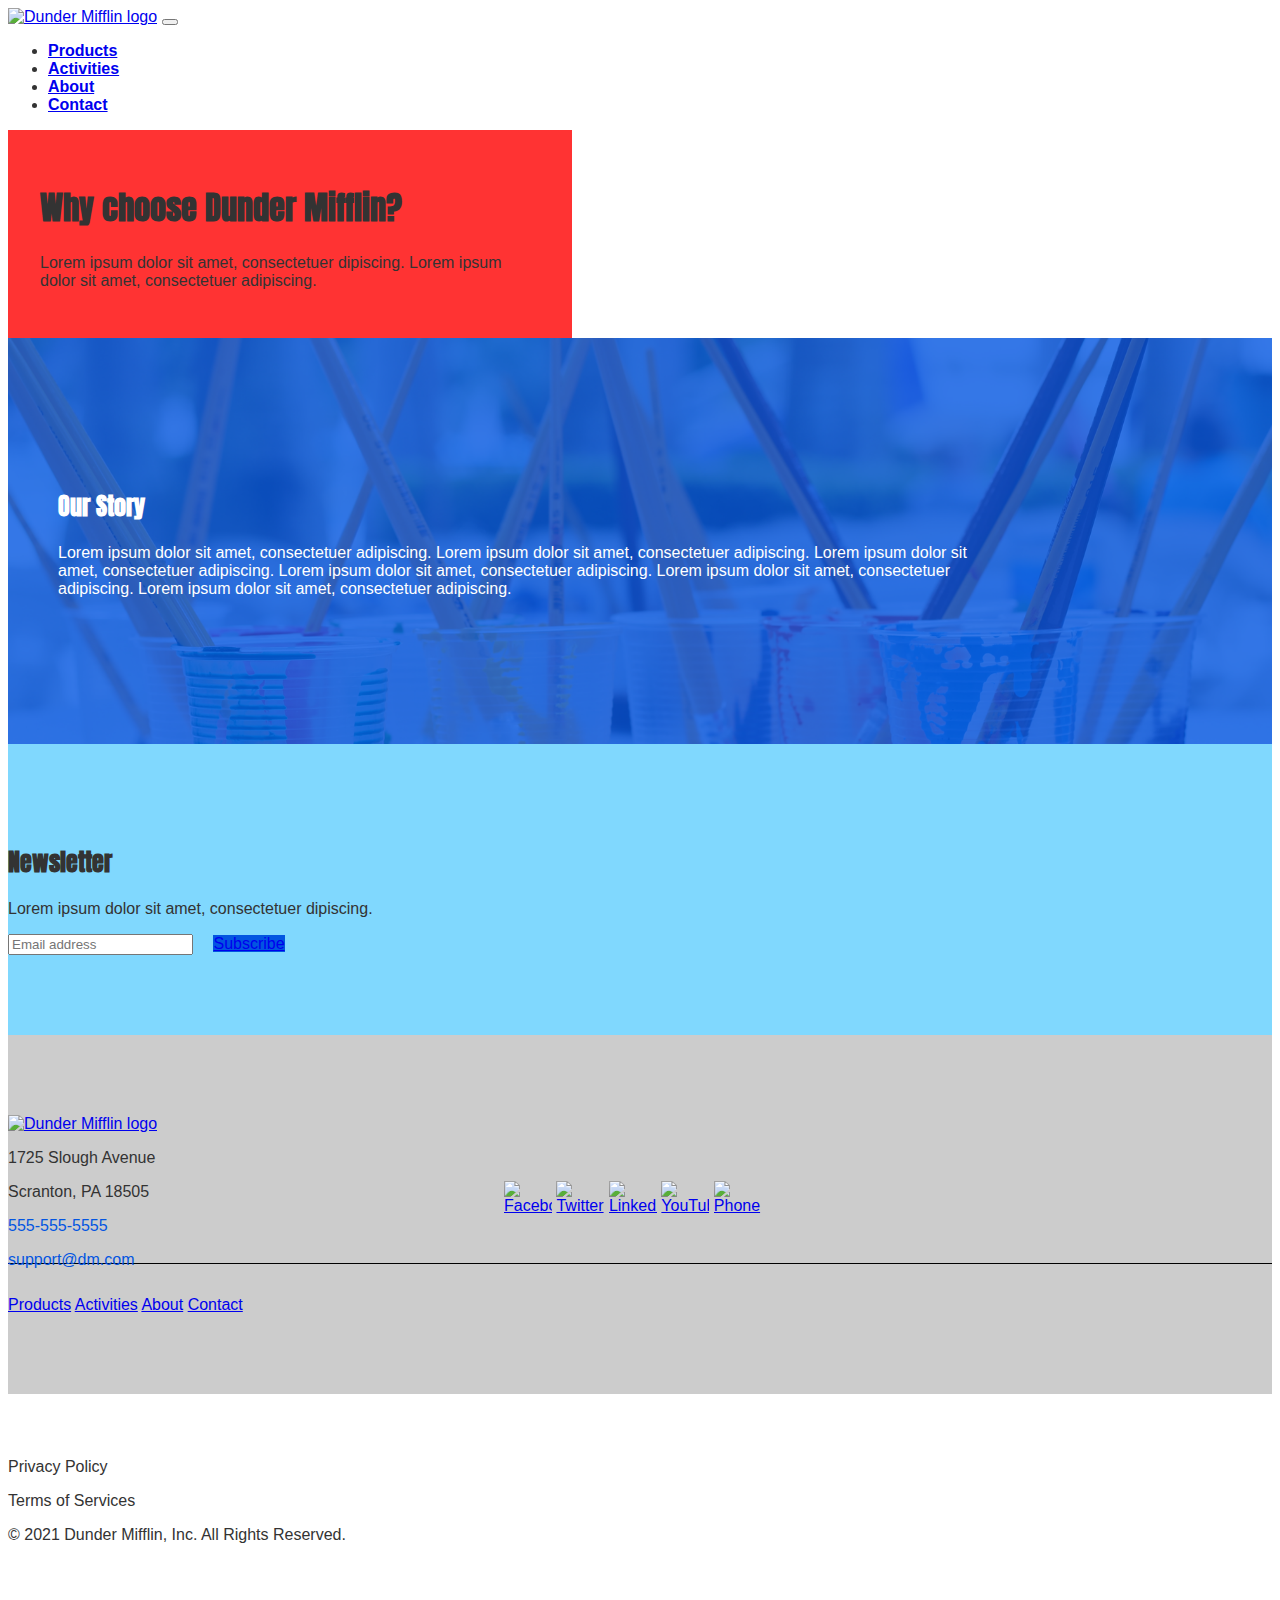
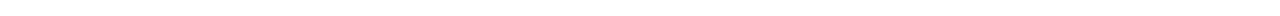
==== about.html @ 8d3ddeda "Fix bg img for about page, clean up LESS" ====
<!DOCTYPE html>
<html lang="en">

<head>
    <!-- Required meta tags -->
    <meta charset="utf-8">
    <meta name="viewport" content="width=device-width, initial-scale=1">

    <!-- Bootstrap CSS -->
    <link href="https://cdn.jsdelivr.net/npm/bootstrap@5.0.0-beta1/dist/css/bootstrap.min.css" rel="stylesheet"
        integrity="sha384-giJF6kkoqNQ00vy+HMDP7azOuL0xtbfIcaT9wjKHr8RbDVddVHyTfAAsrekwKmP1" crossorigin="anonymous">

    <!-- Custom CSS -->
    <link rel="stylesheet" href="css/main.css" type="text/css">

    <!-- Google font -->
    <link rel="preconnect" href="https://fonts.gstatic.com">
    <link href="https://fonts.googleapis.com/css2?family=Anton&display=swap" rel="stylesheet">

    <title>Dunder Mifflin Paper Company</title>
</head>

<body>
    <!-- Navbar component-->
    <header class="vh-100 d-flex flex-wrap about">
        <nav id="navbar" class="navbar navbar-light navbar-expand-md bg-transparent align-self-start w-100">
            <div class="container">
                <a class="logo navbar-brand" href="index.html"><img class="logo" src="images/logo.png" alt="Dunder Mifflin logo"></a>
      
                <button class="navbar-toggler" type="button" data-bs-toggle="collapse" data-bs-target="#navbarResponsive"
                    aria-controls="navbarResponsive" aria-expanded="false" aria-label="Toggle navigation">
                    <span class="navbar-toggler-icon"></span>
                </button>

                <div id="navbarResponsive" class="collapse navbar-collapse">
                    <ul class="navbar-nav">
                        <li class="nav-item"><a class="nav-link" href="products.html">Products</a></li>
                        <li class="nav-item"><a class="nav-link" href="activities.html">Activities</a></li>
                        <li class="nav-item"><a class="nav-link" href="about.html">About</a></li>
                        <li class="nav-item"><a class="nav-link" href="contact.html">Contact</a></li>
                    </ul>
                </div>
            </div>
        </nav>

        <!-- Banner -->
        <div class="container d-flex">
            <section class="align-self-center">
                <h1>Why choose Dunder Mifflin?</h1>
                <p>Lorem ipsum dolor sit amet, consectetuer dipiscing. Lorem ipsum dolor sit amet, consectetuer adipiscing.</p>
            </section>
        </div>
    </header>


    <div class="about-us my-5 py-5">
        <div class="container">
            <div class="row justify-content-center align-items-center">
                <div class="col about-us-content">
                    <h2>Our Story</h2>
                    <p>Lorem ipsum dolor sit amet, consectetuer adipiscing. Lorem ipsum dolor sit amet, consectetuer adipiscing. Lorem ipsum dolor sit amet, consectetuer adipiscing. Lorem ipsum dolor sit amet, consectetuer adipiscing. Lorem ipsum dolor sit amet, consectetuer adipiscing. Lorem ipsum dolor sit amet, consectetuer adipiscing.</p>
                </div>
            </div>
        </div>
    </div>


    <footer>
        <!-- Newsletter -->
        <div id="newsletter" class="container">
            <section class="row d-flex flex-md-row flex-wrap">
                <div class="col-lg-4 text-center">
                    <h2>Newsletter</h2>
                    <p>Lorem ipsum dolor sit amet, consectetuer dipiscing.</p>
                </div>

                <div class="col-lg-1"></div>

                <div class="col-lg-7">
                    <div class="container d-flex flex-wrap">
                        <input type="email" class="form-control" id="exampleFormControlInput1" placeholder="Email address">

                        <a class="btn btn-primary" href="#">Subscribe</a>
                    </div>
                </div>
            </section>
        </div>

        <!-- Main footer -->
        <section id="grey-bg">
            <div id="footer" class="container">
                <div class="row d-flex flex-xs-row flex-wrap">
                    <a class="logo col-2" href="index.html"><img class="logo" src="images/logo.png" alt="Dunder Mifflin logo"></a>

                    <!-- <div class="col-"></div> -->

                    <div class="col-10 d-flex">
                        <div>
                            <p>1725 Slough Avenue</p>
                            <p>Scranton, PA 18505</p>
                        
                            <p class="blue">555-555-5555</p>
                            <p class="blue">support@dm.com</p>
                        </div>
                    </div>
                </div>

                <div id="social">
                    <a href="#"><img class="icon" src="images/facebook.png" alt="Facebook"></a>
                    <a href="#"><img class="icon" src="images/twitter.png" alt="Twitter"></a>
                    <a href="#"><img class="icon" src="images/linkedin.png" alt="LinkedIn"></a>
                    <a href="#"><img class="icon" src="images/youtube.png" alt="YouTube"></a>
                    <a href="#"><img class="icon" src="images/phone.png" alt="Phone"></a>
                </div>

                <div id="quicklinks" class="d-flex justify-content-center">
                    <div class="wrapper text-center d-flex flex-md-row">
                        <a class="nav-link" href="#">Products</a>
                        <a class="nav-link" href="#">Activities</a>
                        <a class="nav-link" href="#">About</a>
                        <a class="nav-link" href="#">Contact</a>
                    </div>
                </div>
            </div>
        </section>

        <!-- Legal -->
        <div id="white-bg">
            <div class="container">
                <div class="row d-flex flex-sm-row flex-wrap">
                    <div class="col-3"></div>
                    <p class="col-3 text-center">Privacy Policy</p>
                    <p class="col-3 text-center">Terms of Services</p>
                    <div class="col-3"></div>
                    <p class="text-center">&copy; 2021 Dunder Mifflin, Inc. All Rights Reserved.</p>
                </div>
            </div>
        </div>
    </footer>

    <!-- Option 1: Bootstrap Bundle with Popper -->
    <script src="https://cdn.jsdelivr.net/npm/bootstrap@5.0.0-beta1/dist/js/bootstrap.bundle.min.js"
    integrity="sha384-ygbV9kiqUc6oa4msXn9868pTtWMgiQaeYH7/t7LECLbyPA2x65Kgf80OJFdroafW"
    crossorigin="anonymous"></script>
</body>

</html>
---- css/main.css ----
.bgImg {
  background-repeat: no-repeat;
  background-size: cover;
  padding: 180px 0;
  margin-bottom: 2rem;
  color: #ffffff;
}
body {
  font-family: "Helvetica", sans-serif;
  color: #333333;
}
h2,
h1 {
  font-family: "Anton", sans-serif;
}
.logo {
  width: 75px;
}
h3 {
  background-repeat: no-repeat;
  background-size: cover;
  padding: 180px 0;
  margin-bottom: 2rem;
  color: #ffffff;
  font-weight: 700;
}
.btn-info {
  background-color: #333333;
  border-color: #333333;
  color: #ffffff;
}
.btn-info:hover {
  background-color: #cccccc;
  border-color: #cccccc;
}
.btn-primary {
  background-color: #0255e1;
  border-color: #0255e1;
}
.btn-primary:hover {
  background-color: #80d8fe;
  border-color: #80d8fe;
}
.btn-secondary {
  background-color: #8fc823;
  border-color: #8fc823;
}
.btn-secondary:hover {
  background-color: #b1ea45;
  border-color: #b1ea45;
}
header {
  background-image: url("../images/banner.jpg");
  background-repeat: no-repeat;
  background-size: cover;
}
header nav ul.navbar-nav {
  margin-left: auto;
}
header nav ul.navbar-nav .nav-item {
  font-weight: 700;
}
header section {
  background-color: rgba(2, 85, 225, 0.8);
  padding: 2rem;
  max-width: 500px;
}
header.about section {
  background-color: rgba(255, 0, 0, 0.8);
}
#products-header {
  background-image: url("../images/banner_products.jpg");
  background-repeat: no-repeat;
  background-size: cover;
}
#products-header .section-center {
  margin: auto;
}
#products-header section {
  background-color: rgba(143, 200, 35, 0.8);
  padding: 2rem;
  max-width: 500px;
  text-align: center;
}
main .container {
  margin: 8rem auto;
}
main .container section img {
  max-width: 650px;
  margin-bottom: 2rem;
  margin-left: auto;
}
main .container section article {
  margin-right: auto;
}
main #products h3 {
  background-image: url("../images/brochures.png");
}
main #activities h3 {
  background-image: url("../images/crafts.png");
}
main #activities article {
  margin-left: auto;
}
main #contact h3 {
  background-image: url("../images/pam.png");
}
.about-us .about-us-content {
  background-image: url("../images/our-story.png");
  background-size: cover;
  background-position: center center;
  padding: 130px 50px;
  z-index: 5;
  color: #ffffff;
}
.about-us .about-us-content p {
  width: 80%;
}
#main-products .container {
  margin: 1rem auto;
  max-width: 1050px;
}
.product-img {
  width: 100%;
  max-width: 500px;
}
.card {
  max-width: 500px;
  margin-bottom: 15px;
  border: none;
}
.card p {
  font-size: 0.7rem;
}
.copy {
  padding: 18% 6% 0 9%;
  max-width: 475px;
}
.btn-light {
  background-color: #ffffff;
  font-size: 0.7rem;
}
.about-products {
  margin: 55px 40px 40px 50px;
}
footer {
  background-color: #80d8fe;
}
footer #newsletter {
  padding: 5rem 0;
}
footer #newsletter .form-control {
  max-width: 30rem;
  margin-right: 1rem;
}
footer section#grey-bg {
  background-color: #cccccc;
  padding: 5rem 0;
}
footer section#grey-bg #footer .col-10 {
  margin: 1.5rem 0;
}
footer section#grey-bg #footer .col-10 p {
  margin-bottom: 0;
}
footer section#grey-bg #footer .col-10 .blue {
  color: #0255e1;
}
footer section#grey-bg #footer .icon {
  max-width: 3rem;
}
footer section#grey-bg #footer #quicklinks {
  margin-top: 3rem;
  border-top: 1px #000000 solid;
}
footer section#grey-bg #footer #quicklinks .wrapper {
  margin-top: 2rem;
}
footer #white-bg {
  background-color: #ffffff;
  padding: 3rem 0;
}
@media (min-width: 467px) {
  #footer .col-10 {
    -webkit-box-pack: end;
        -ms-flex-pack: end;
            justify-content: flex-end;
    margin-left: auto !important;
    margin-top: 0 !important;
  }
}
@media (min-width: 800px) {
  .card p {
    font-size: 1rem;
  }
  .copy .btn-light {
    font-size: 1rem;
  }
}
@media (min-width: 992px) {
  #newsletter h2,
  #newsletter p {
    text-align: left;
  }
  #social {
    max-width: 17rem;
    margin: auto;
    margin-top: -7rem;
  }
  #quicklinks {
    margin-top: 7rem;
  }
}
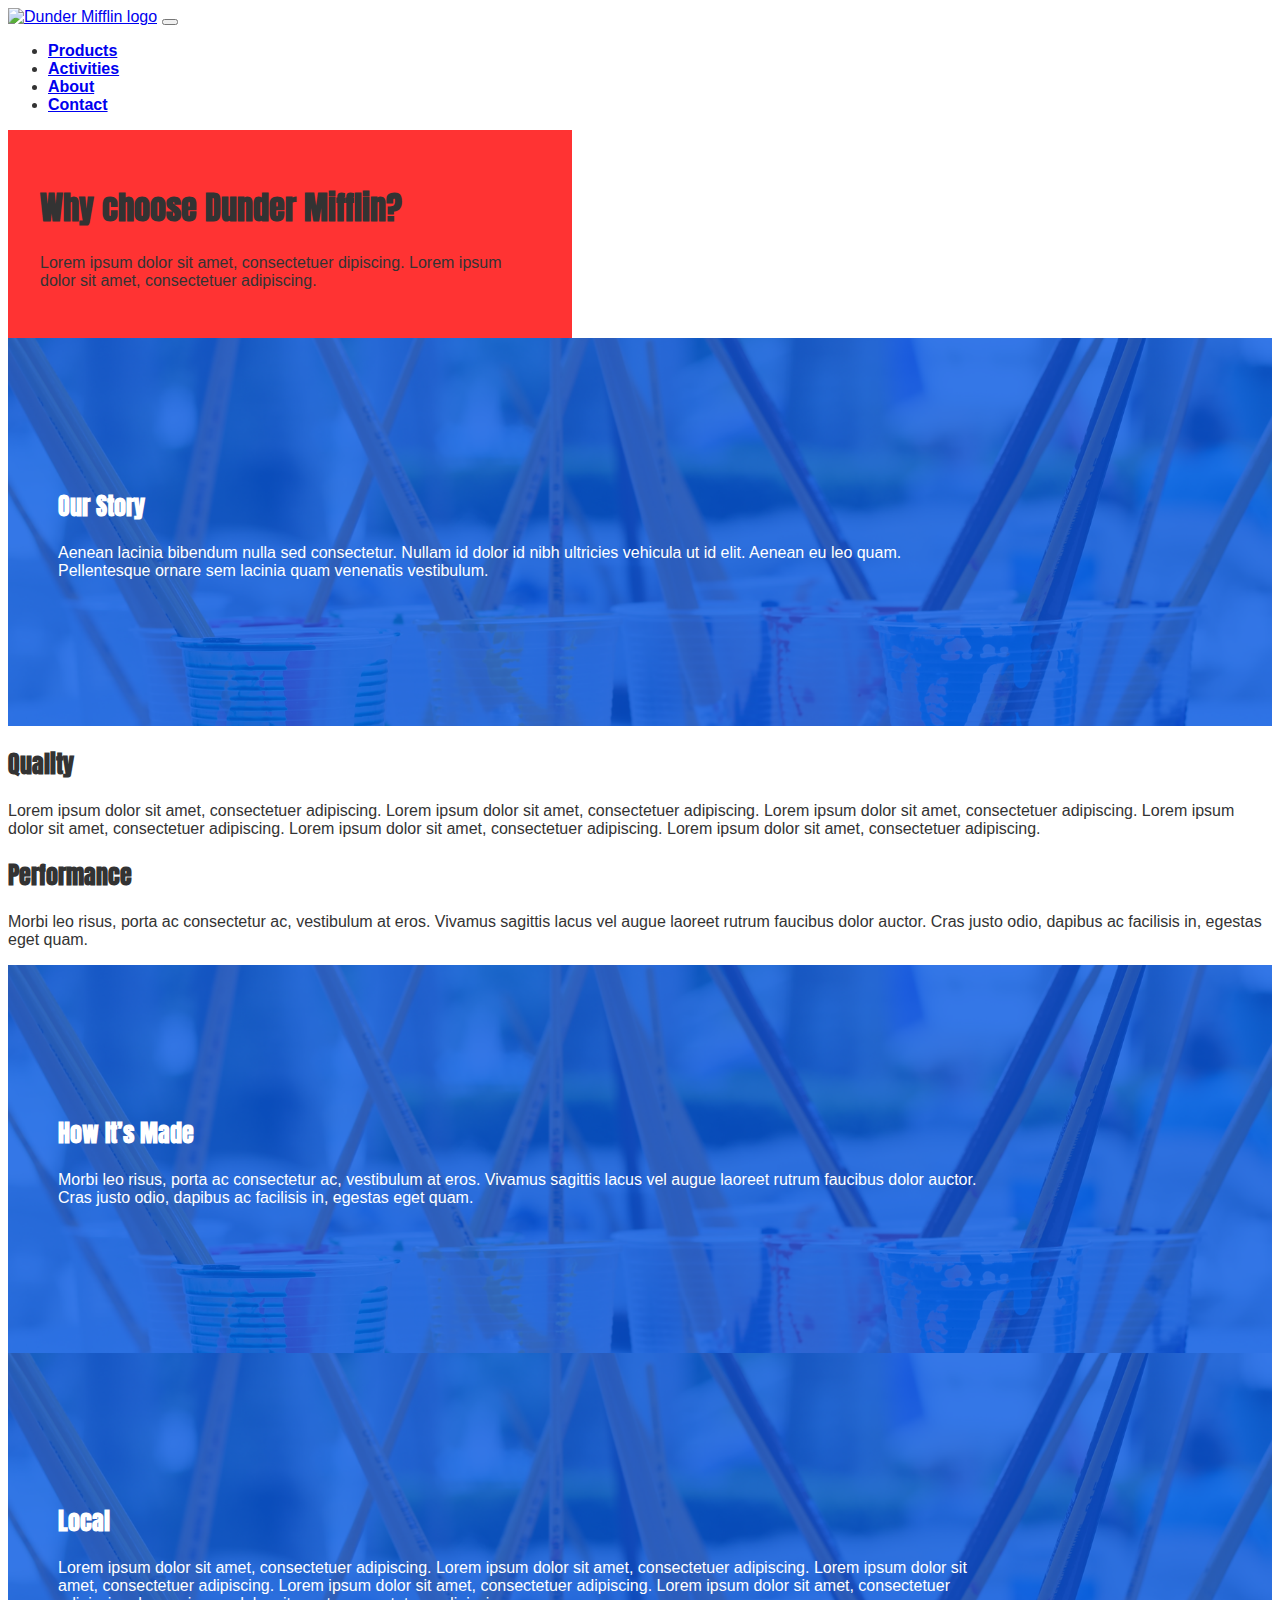
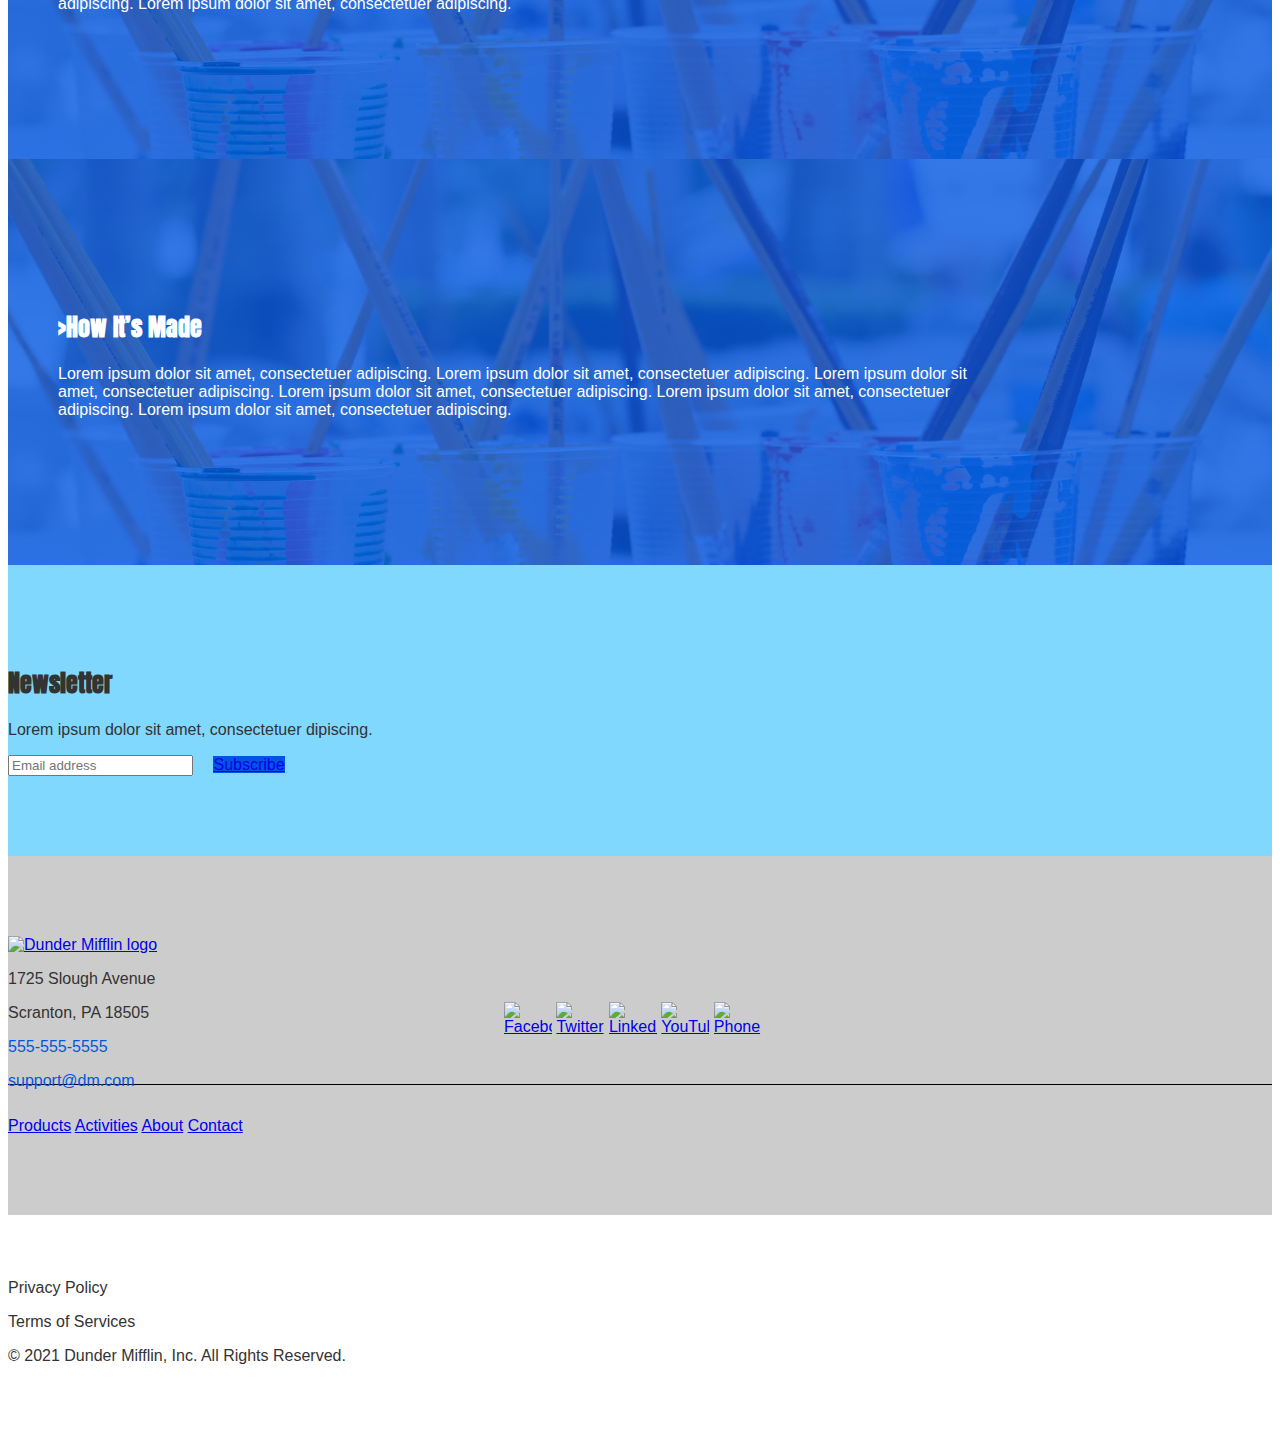
==== commit 61a09e6f: "about structure" ====
--- a/about.html
+++ b/about.html
@@ -56,13 +56,82 @@
     <div class="about-us my-5 py-5">
         <div class="container">
             <div class="row justify-content-center align-items-center">
-                <div class="col about-us-content">
-                    <h2>Our Story</h2>
+                <div class="col-12 col-md-12 about-us-content">
+                    <div class="row">
+                        <div class="col-12 col-md-5">
+                            <h2>Our Story</h2>
+                            <p>Aenean lacinia bibendum nulla sed consectetur. Nullam id dolor id nibh ultricies vehicula ut id elit. Aenean eu leo quam. Pellentesque ornare sem lacinia quam venenatis vestibulum.</p>
+                        </div>
+                    </div>  
+                </div>
+            </div>
+        </div>
+    </div>
+
+
+    <div class="impulse-sections my-5 py-5">
+        <div class="container">
+            <div class="row justify-content-between align-items-center">
+
+                <div class="col-12 col-md-5">
+                    <h2>Quality</h2>
                     <p>Lorem ipsum dolor sit amet, consectetuer adipiscing. Lorem ipsum dolor sit amet, consectetuer adipiscing. Lorem ipsum dolor sit amet, consectetuer adipiscing. Lorem ipsum dolor sit amet, consectetuer adipiscing. Lorem ipsum dolor sit amet, consectetuer adipiscing. Lorem ipsum dolor sit amet, consectetuer adipiscing.</p>
                 </div>
-            </div>
-        </div>
-    </div>
+
+                <div class="col-12 col-md-5">
+                    <h2>Performance</h2>
+                    <p>Morbi leo risus, porta ac consectetur ac, vestibulum at eros. Vivamus sagittis lacus vel augue laoreet rutrum faucibus dolor auctor. Cras justo odio, dapibus ac facilisis in, egestas eget quam.</p>
+                </div>
+
+            </div>
+        </div>
+    </div>
+
+    <div class="about-us my-5 py-5">
+        <div class="container">
+            <div class="row justify-content-center align-items-center">
+                <div class="col-12 col-md-12 about-us-content">
+                    <div class="row">
+                        <div class="col-12 col-md-5">
+                            <h2>How It’s Made</h2>
+                            <p>Morbi leo risus, porta ac consectetur ac, vestibulum at eros. Vivamus sagittis lacus vel augue laoreet rutrum faucibus dolor auctor. Cras justo odio, dapibus ac facilisis in, egestas eget quam.</p>
+                        </div>
+                    </div>  
+                </div>
+            </div>
+        </div>
+    </div>
+
+    <div class="about-us my-5 py-5">
+        <div class="container">
+            <div class="row justify-content-center align-items-center">
+                <div class="col-12 col-md-12 about-us-content">
+                    <div class="row">
+                        <div class="col-12 col-md-5">
+                            <h2>Local</h2>
+                            <p>Lorem ipsum dolor sit amet, consectetuer adipiscing. Lorem ipsum dolor sit amet, consectetuer adipiscing. Lorem ipsum dolor sit amet, consectetuer adipiscing. Lorem ipsum dolor sit amet, consectetuer adipiscing. Lorem ipsum dolor sit amet, consectetuer adipiscing. Lorem ipsum dolor sit amet, consectetuer adipiscing.</p>
+                        </div>
+                    </div>  
+                </div>
+            </div>
+        </div>
+    </div>
+
+    <div class="about-us my-5 py-5">
+        <div class="container">
+            <div class="row justify-content-center align-items-center">
+                <div class="col-12 col-md-12 about-us-content">
+                    <div class="row">
+                        <div class="col-12 col-md-5">
+                            <h2>>How It’s Made</h2>
+                            <p>Lorem ipsum dolor sit amet, consectetuer adipiscing. Lorem ipsum dolor sit amet, consectetuer adipiscing. Lorem ipsum dolor sit amet, consectetuer adipiscing. Lorem ipsum dolor sit amet, consectetuer adipiscing. Lorem ipsum dolor sit amet, consectetuer adipiscing. Lorem ipsum dolor sit amet, consectetuer adipiscing.</p>
+                        </div>
+                    </div>  
+                </div>
+            </div>
+        </div>
+    </div>
+
 
 
     <footer>
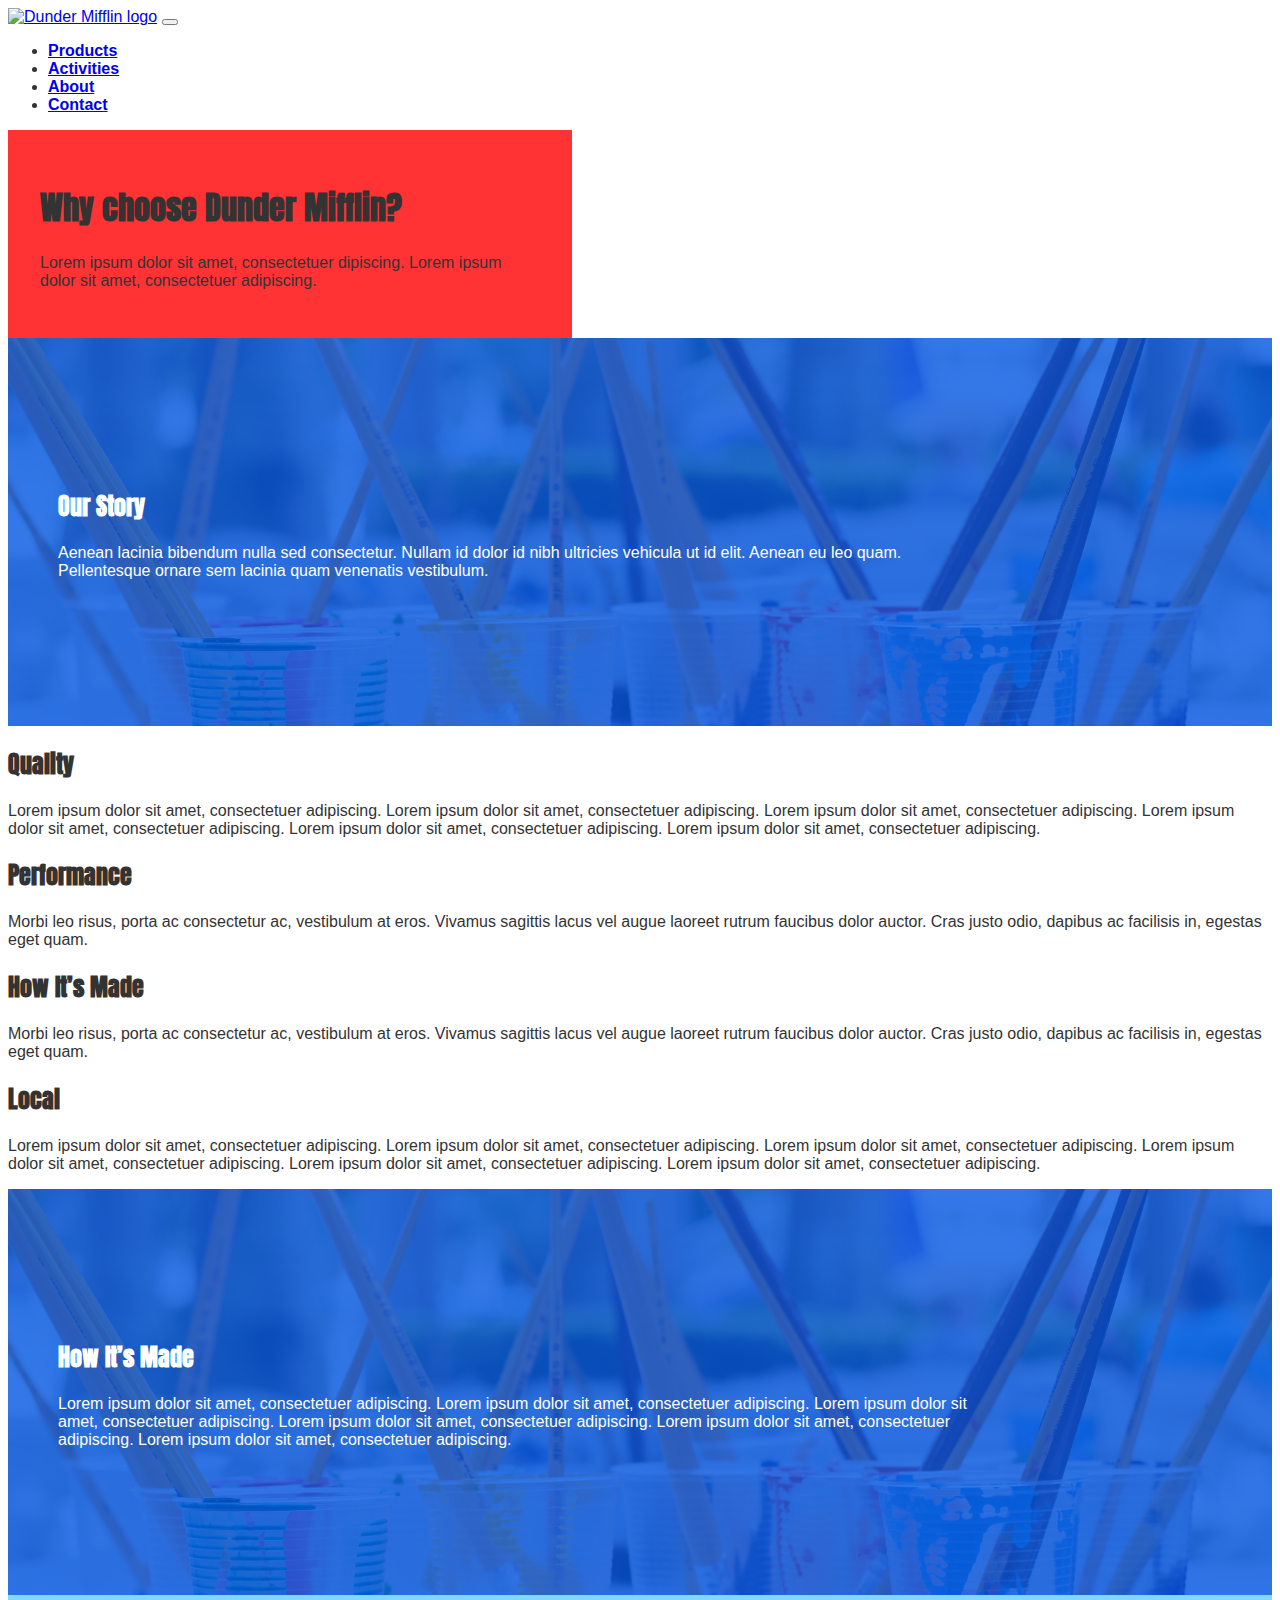
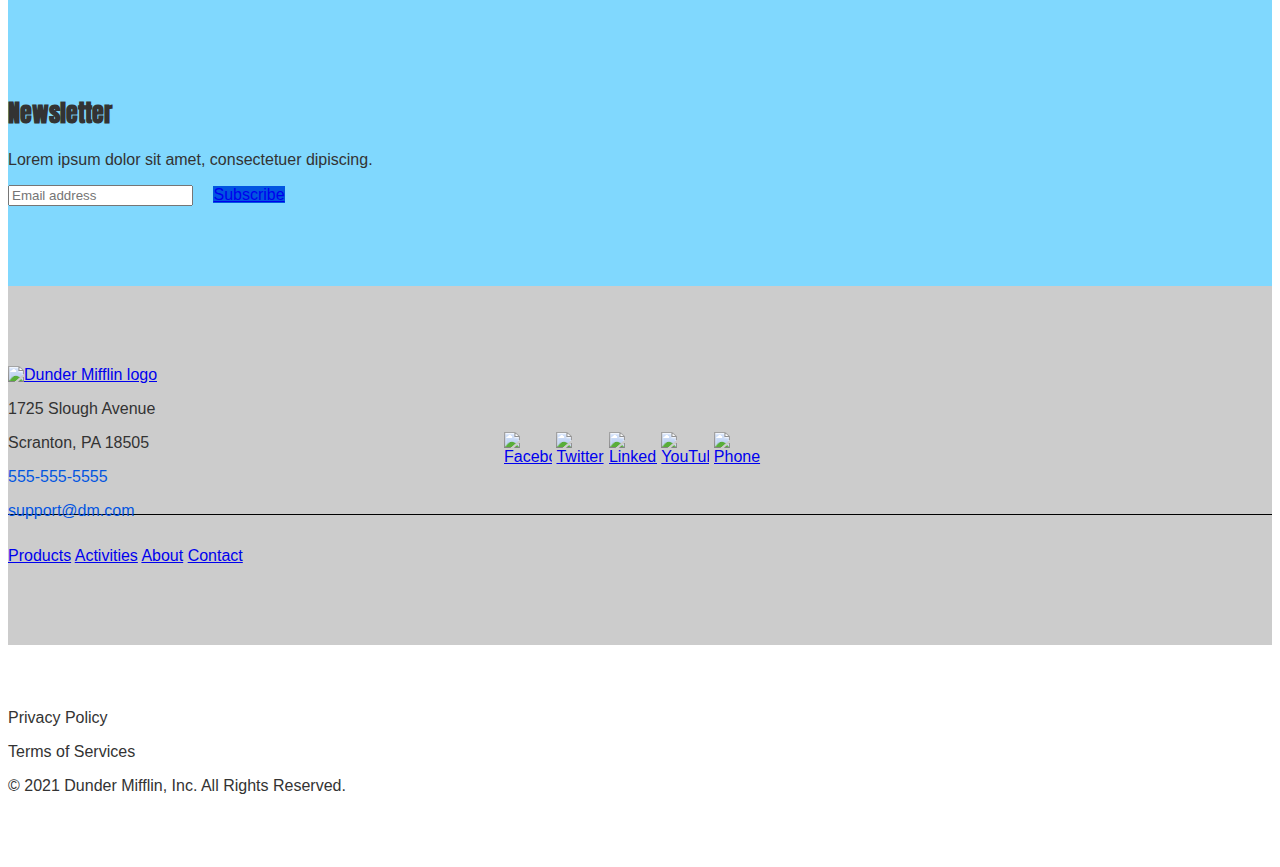
==== commit d60db0ec: "repair about sections" ====
--- a/about.html
+++ b/about.html
@@ -71,14 +71,14 @@
 
     <div class="impulse-sections my-5 py-5">
         <div class="container">
-            <div class="row justify-content-between align-items-center">
-
-                <div class="col-12 col-md-5">
+            <div class="row justify-content-between align-items-stretch">
+
+                <div class="col-12 col-md-5 quality p-5">
                     <h2>Quality</h2>
                     <p>Lorem ipsum dolor sit amet, consectetuer adipiscing. Lorem ipsum dolor sit amet, consectetuer adipiscing. Lorem ipsum dolor sit amet, consectetuer adipiscing. Lorem ipsum dolor sit amet, consectetuer adipiscing. Lorem ipsum dolor sit amet, consectetuer adipiscing. Lorem ipsum dolor sit amet, consectetuer adipiscing.</p>
                 </div>
 
-                <div class="col-12 col-md-5">
+                <div class="col-12 col-md-5 performance p-5">
                     <h2>Performance</h2>
                     <p>Morbi leo risus, porta ac consectetur ac, vestibulum at eros. Vivamus sagittis lacus vel augue laoreet rutrum faucibus dolor auctor. Cras justo odio, dapibus ac facilisis in, egestas eget quam.</p>
                 </div>
@@ -87,10 +87,10 @@
         </div>
     </div>
 
-    <div class="about-us my-5 py-5">
-        <div class="container">
-            <div class="row justify-content-center align-items-center">
-                <div class="col-12 col-md-12 about-us-content">
+    <div class="item my-5 py-5">
+        <div class="container">
+            <div class="row justify-content-center align-items-center">
+                <div class="col-12 col-md-12 content">
                     <div class="row">
                         <div class="col-12 col-md-5">
                             <h2>How It’s Made</h2>
@@ -102,10 +102,10 @@
         </div>
     </div>
 
-    <div class="about-us my-5 py-5">
-        <div class="container">
-            <div class="row justify-content-center align-items-center">
-                <div class="col-12 col-md-12 about-us-content">
+    <div class="item my-5 py-5">
+        <div class="container">
+            <div class="row justify-content-center align-items-center">
+                <div class="col-12 col-md-12 content">
                     <div class="row">
                         <div class="col-12 col-md-5">
                             <h2>Local</h2>
@@ -123,7 +123,7 @@
                 <div class="col-12 col-md-12 about-us-content">
                     <div class="row">
                         <div class="col-12 col-md-5">
-                            <h2>>How It’s Made</h2>
+                            <h2>How It’s Made</h2>
                             <p>Lorem ipsum dolor sit amet, consectetuer adipiscing. Lorem ipsum dolor sit amet, consectetuer adipiscing. Lorem ipsum dolor sit amet, consectetuer adipiscing. Lorem ipsum dolor sit amet, consectetuer adipiscing. Lorem ipsum dolor sit amet, consectetuer adipiscing. Lorem ipsum dolor sit amet, consectetuer adipiscing.</p>
                         </div>
                     </div>  
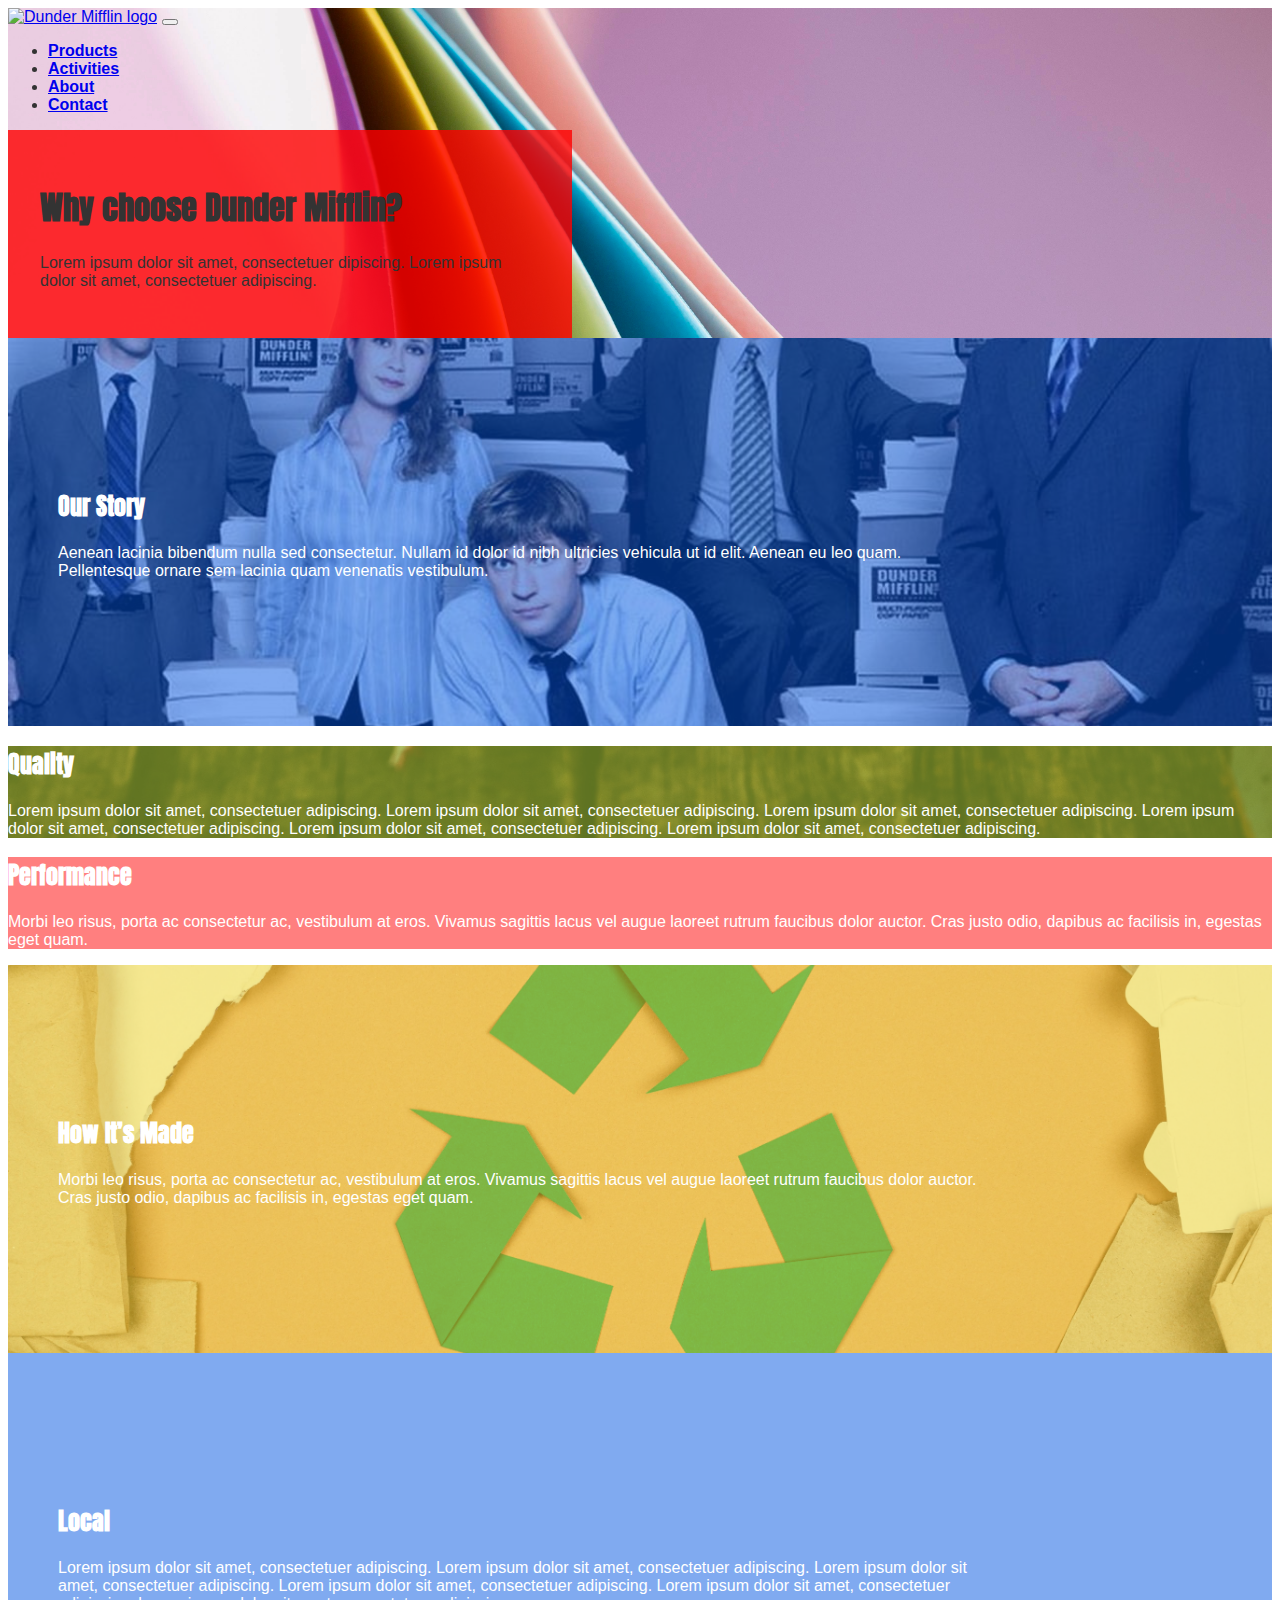
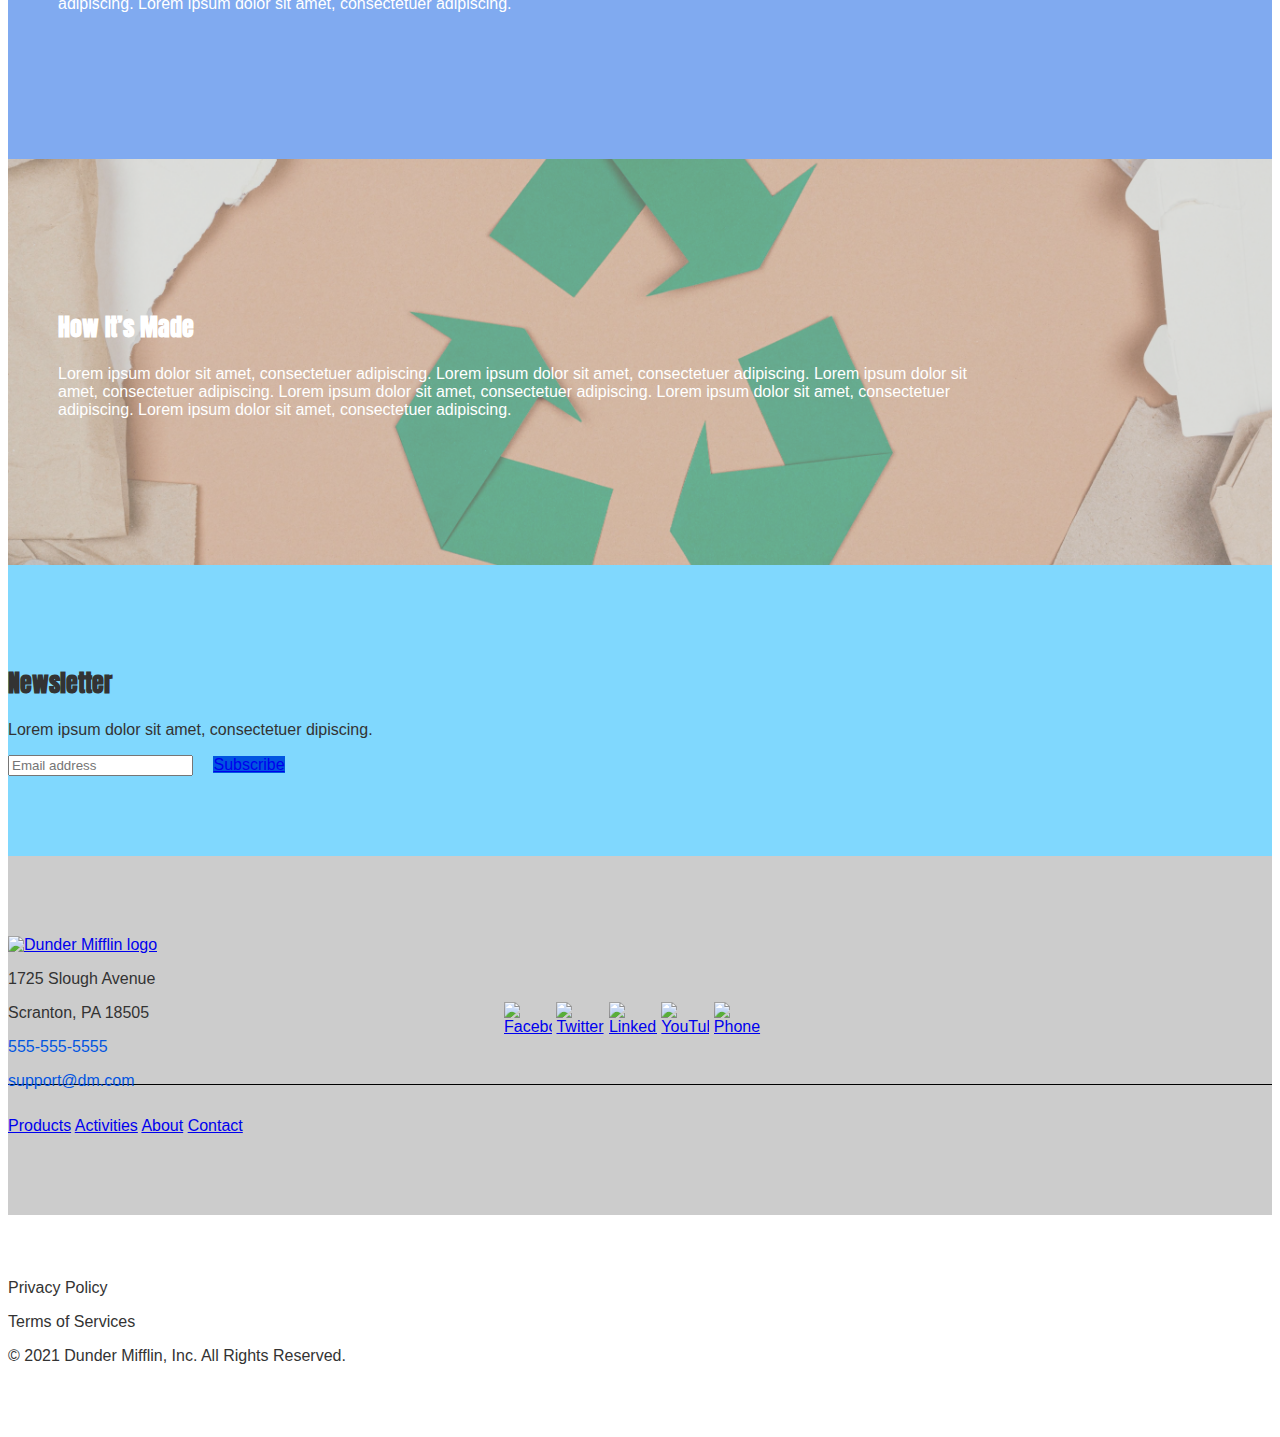
==== commit 69e88fc7: "update some imags" ====
--- a/about.html
+++ b/about.html
@@ -90,7 +90,7 @@
     <div class="item my-5 py-5">
         <div class="container">
             <div class="row justify-content-center align-items-center">
-                <div class="col-12 col-md-12 content">
+                <div class="col-12 col-md-12 content made">
                     <div class="row">
                         <div class="col-12 col-md-5">
                             <h2>How It’s Made</h2>
@@ -105,7 +105,7 @@
     <div class="item my-5 py-5">
         <div class="container">
             <div class="row justify-content-center align-items-center">
-                <div class="col-12 col-md-12 content">
+                <div class="col-12 col-md-12 content local">
                     <div class="row">
                         <div class="col-12 col-md-5">
                             <h2>Local</h2>
@@ -117,10 +117,10 @@
         </div>
     </div>
 
-    <div class="about-us my-5 py-5">
-        <div class="container">
-            <div class="row justify-content-center align-items-center">
-                <div class="col-12 col-md-12 about-us-content">
+    <div class="item my-5 py-5">
+        <div class="container">
+            <div class="row justify-content-center align-items-center">
+                <div class="col-12 col-md-12 content its-made">
                     <div class="row">
                         <div class="col-12 col-md-5">
                             <h2>How It’s Made</h2>
--- a/css/main.css
+++ b/css/main.css
@@ -64,6 +64,9 @@
   background-color: rgba(2, 85, 225, 0.8);
   padding: 2rem;
   max-width: 500px;
+}
+header.about {
+  background-image: url('../images/curved-layers-colored-papers-empty-background.jpeg');
 }
 header.about section {
   background-color: rgba(255, 0, 0, 0.8);
@@ -106,15 +109,168 @@
   background-image: url("../images/pam.png");
 }
 .about-us .about-us-content {
-  background-image: url("../images/our-story.png");
+  position: relative;
+  background-image: url("../images/office.jpg");
   background-size: cover;
   background-position: center center;
   padding: 130px 50px;
   z-index: 5;
   color: #ffffff;
 }
+.about-us .about-us-content:after {
+  background-color: rgba(2, 85, 225, 0.5);
+  content: '';
+  right: 0;
+  left: 0;
+  bottom: 0;
+  top: 0;
+  position: absolute;
+  z-index: -5;
+}
 .about-us .about-us-content p {
   width: 80%;
+}
+.item .content {
+  position: relative;
+  background-size: cover;
+  background-position: center center;
+  padding: 130px 50px;
+  z-index: 5;
+  color: #ffffff;
+}
+.item .content:after {
+  background-color: rgba(255, 0, 0, 0.5);
+  content: '';
+  right: 0;
+  left: 0;
+  bottom: 0;
+  top: 0;
+  position: absolute;
+  z-index: -5;
+}
+.item .content p {
+  width: 80%;
+}
+.item .content.made {
+  position: relative;
+  z-index: 5;
+  background-image: url("../images/recycling-concept.jpeg");
+  color: #fff;
+}
+.item .content.made:after {
+  background-color: rgba(254, 226, 55, 0.5);
+  content: '';
+  right: 0;
+  left: 0;
+  bottom: 0;
+  top: 0;
+  position: absolute;
+  z-index: -5;
+}
+.item .content.local {
+  position: relative;
+  z-index: 5;
+  color: #fff;
+}
+.item .content.local:after {
+  background-color: rgba(2, 85, 225, 0.5);
+  content: '';
+  right: 0;
+  left: 0;
+  bottom: 0;
+  top: 0;
+  position: absolute;
+  z-index: -5;
+}
+.item .content.its-made {
+  position: relative;
+  z-index: 5;
+  background-image: url("../images/recycling-concept.jpeg");
+  color: #fff;
+}
+.item .content.its-made:after {
+  background-color: rgba(204, 204, 204, 0.5);
+  content: '';
+  right: 0;
+  left: 0;
+  bottom: 0;
+  top: 0;
+  position: absolute;
+  z-index: -5;
+}
+.item .content.made-contact {
+  position: relative;
+  z-index: 5;
+  background-image: url("../images/high-contrast.jpg");
+  color: #fff;
+}
+.item .content.made-contact:after {
+  background-color: rgba(2, 85, 225, 0.5);
+  content: '';
+  right: 0;
+  left: 0;
+  bottom: 0;
+  top: 0;
+  position: absolute;
+  z-index: -5;
+}
+.quality {
+  position: relative;
+  z-index: 5;
+  background-image: url("../images/paper-airplane.jpeg");
+  background-repeat: no-repeat;
+  background-size: cover;
+  color: #fff;
+}
+.quality:after {
+  background-color: rgba(143, 200, 35, 0.5);
+  content: '';
+  right: 0;
+  left: 0;
+  bottom: 0;
+  top: 0;
+  position: absolute;
+  z-index: -5;
+}
+.performance {
+  position: relative;
+  z-index: 5;
+  background-repeat: no-repeat;
+  background-size: cover;
+  color: #fff;
+}
+.performance:after {
+  background-color: rgba(255, 0, 0, 0.5);
+  content: '';
+  right: 0;
+  left: 0;
+  bottom: 0;
+  top: 0;
+  position: absolute;
+  z-index: -5;
+}
+.impulse-icons i {
+  display: block;
+  font-size: 5rem;
+  text-align: center;
+  padding: 150px;
+  margin-bottom: 15px;
+}
+.impulse-icons i.fa-map-marker-alt {
+  background-color: #92d0f1;
+}
+.impulse-icons i.fa-phone-alt {
+  background-color: #95bc4d;
+}
+.impulse-icons i.fa-user-alt {
+  background-color: #f2d964;
+}
+.impulse-icons i.fa-question {
+  background-color: #e26147;
+}
+.impulse-icons .content {
+  padding: 30px;
+  margin-bottom: 30px;
 }
 #main-products .container {
   margin: 1rem auto;
@@ -182,9 +338,7 @@
 }
 @media (min-width: 467px) {
   #footer .col-10 {
-    -webkit-box-pack: end;
-        -ms-flex-pack: end;
-            justify-content: flex-end;
+    justify-content: flex-end;
     margin-left: auto !important;
     margin-top: 0 !important;
   }
